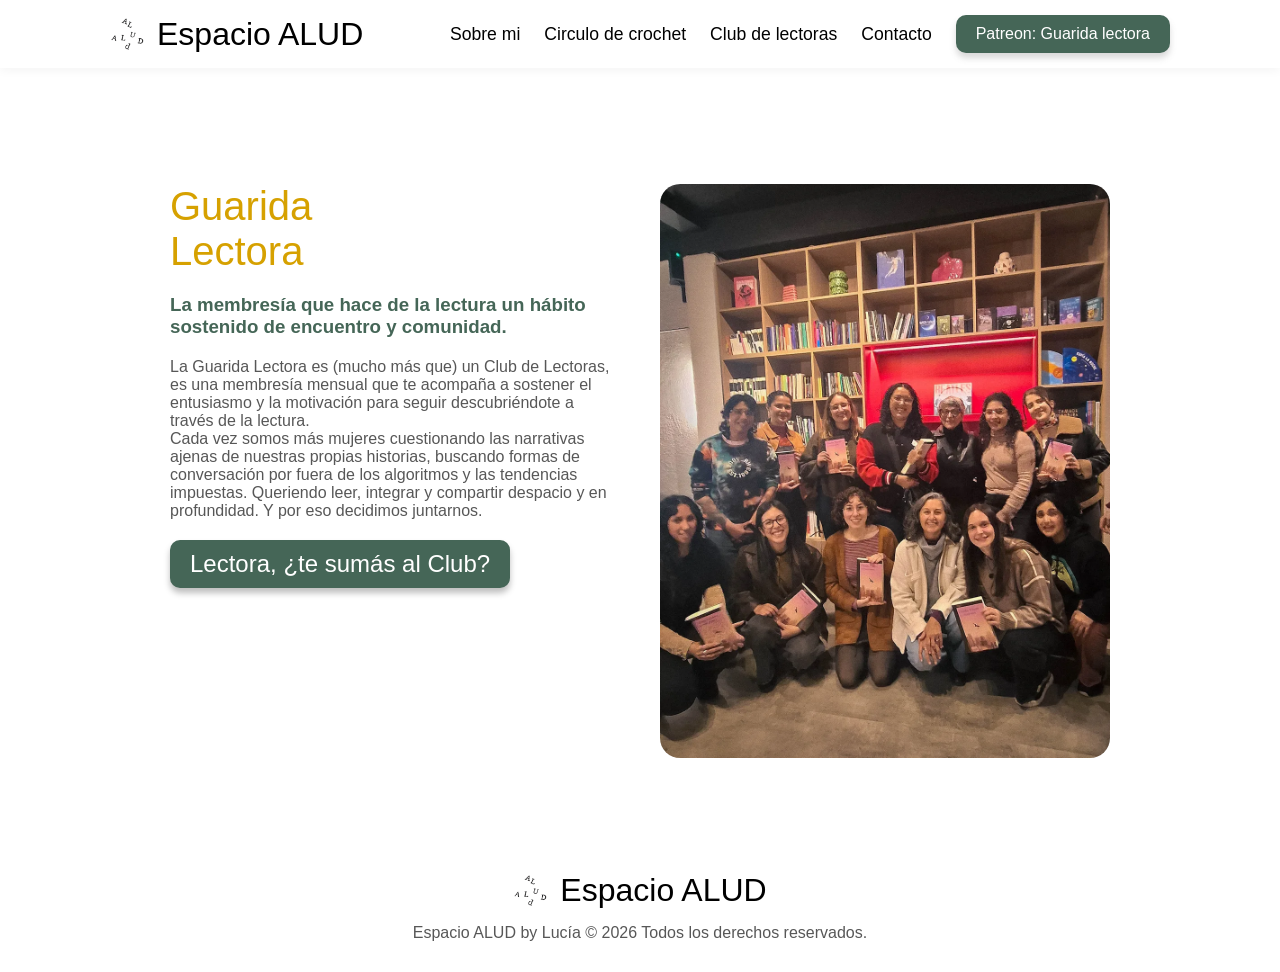
==== pages/club.html @ c3c33a07 "compression de todas las imagenes y formato webp" ====
<!DOCTYPE html>
<html lang="en">

<head>
    <meta charset="UTF-8">
    <meta name="viewport" content="width=device-width, initial-scale=1.0">
    <link rel="stylesheet" href="../styles/style.css">

    <title>Club de Lectoras en Montevideo 📚 | Espacio ALUD</title>
    <link rel="shortcut icon" href="../assets/img/Logo ALUDSINFONDO - copia.png" type="image/ea-icon">

    <meta name="keywords"
        content="club de lectura montevideo, club de lectoras, libros montevideo, guarida lectora, Espacio ALUD">
    <meta name="description"
        content="Sumate al Club de Lectoras de Espacio ALUD. Un grupo para compartir lecturas, debates y comunidad presencial u online.">
    <meta name="owner" content="Lucía Valdez">
    <meta name="author" content="Federico Garcia">

    <!-- OPEN GRAPH ESPECÍFICO DEL CLUB -->
    <meta property="og:title" content="Club de Lectoras 📚 | Espacio ALUD">
    <meta property="og:description"
        content="Un espacio para reunirnos a leer, debatir y compartir nuestro amor por los libros.">
    <meta property="og:url" content="https://fedegr11.github.io/espacioAlud/pages/club.html">
    <meta property="og:image" content="https://raw.githubusercontent.com/FedeGR11/espacioAlud/refs/heads/main/assets/img/Logo%20ALUDSINFONDO%20-%20copia.png">
</head>

<body>
    <header class="header">

        <div class="header-contenido">
            <div class="brand">
                <a href="../index.html" class="logo-link">
                    <img src="../assets/img/Logo ALUDSINFONDO.webp" alt="Logo de Espacio Alud" class="logo-img">
                    <h4 class="logo-nombre">Espacio ALUD</h4>
                </a>
            </div>
            <input type="checkbox" id="menu-toggle" class="menu-toggle">
            <label for="menu-toggle" class="btn-header">
                <span></span>
                <span></span>
                <span></span>
            </label>

            <nav class="nav-menu">

                <ul class="menu">
                    <li class="menu-item">
                        <a class="menu-link" href="./sobremi.html">Sobre mi</a>
                    </li>
                    <li class="menu-item">
                        <a class="menu-link" href="./crochet.html">Circulo de crochet</a>
                    </li>
                    <li class="menu-item">
                        <a class="menu-link" href="./club.html">Club de lectoras</a>
                    </li>
                    <li class="menu-item">
                        <a class="menu-link" href="./contacto.html">Contacto</a>
                    </li>

                    <li class="menu-item">
                        <a href="https://www.patreon.com/cw/guaridalectora/membership" class="btn-patreon"
                            target="_blank">Patreon: Guarida lectora</a>
                    </li>
                </ul>
            </nav>
        </div>
    </header>

    <main class="main-club">

        <section class="guarida-seccion">
            <div class="columna-texto-club">
                <h1>Guarida <br>
                    Lectora</h1>
                <h3>La membresía que hace de la lectura un hábito sostenido de encuentro y comunidad.</h3>

                <p>La Guarida Lectora es (mucho más que) un Club de Lectoras, es una membresía mensual que te acompaña a
                    sostener el entusiasmo y la motivación para seguir descubriéndote a través de la lectura. <br>

                    Cada vez somos más mujeres cuestionando las narrativas ajenas de nuestras propias historias,
                    buscando formas
                    de conversación por fuera de los algoritmos y las tendencias impuestas. Queriendo leer, integrar y
                    compartir
                    despacio y en profundidad. Y por eso decidimos juntarnos.</p>

                <a href="https://www.patreon.com/cw/guaridalectora/membership" class="btn-club" target="_blank">Lectora,
                    ¿te sumás al Club?</a>
            </div>

            <div class="columna-imagen-club">
                <div class="wrapper-imagen-club">
                    <img src="../assets/img/Alud-club.webp" alt="Club de Lectura Espacio Alud">
                </div>
            </div>
        </section>

    </main>

    <footer>
        <div class="footer-logo">
            <a href="../index.html" class="logo-link">
                <img src="../assets/img/Logo ALUDSINFONDO.webp" alt="Logo de Espacio Alud" class="logo-img">
                <span class="logo-nombre">Espacio ALUD</span>
            </a>
        </div>

        <p class="footer-copyright">Espacio ALUD by Lucía © 2026 Todos los derechos reservados.</p>

    </footer>
</body>

</html>
---- styles/style.css ----
.icono-box, .btn-club, .btn-patreon {
  display: flex;
  justify-content: center;
  align-items: center;
}

* {
  margin: 0;
  padding: 0;
  box-sizing: border-box;
  font-family: "Inter", sans-serif;
}

body {
  min-height: 100vh;
  display: flex;
  flex-direction: column;
  justify-content: flex-start;
  align-items: stretch;
  gap: 0;
}
@media screen and (min-width: 300px) and (max-width: 567px) {
  body {
    overflow-x: hidden;
  }
}

main {
  flex: 1;
}

a {
  text-decoration: none;
  color: #000000;
  transition: color 0.2s ease;
}
a:hover {
  color: #d6a100;
}

h1 {
  margin-bottom: 20px;
  color: #d6a100;
  font-size: 2.5rem;
  font-weight: normal;
}
@media screen and (min-width: 300px) and (max-width: 567px) {
  h1 {
    font-size: 1.8rem;
    margin-bottom: 15px;
  }
}

h3 {
  margin-bottom: 20px;
  color: #456657;
}

p {
  color: #575757;
}

input[type=number]::-webkit-inner-spin-button, input[type=number]::-webkit-outer-spin-button {
  -webkit-appearance: none;
  margin: 0;
}

.header {
  position: fixed;
  top: 0;
  left: 0;
  width: 100%;
  background-color: #ffffff;
  z-index: 1000;
  box-shadow: 0 2px 10px rgba(0, 0, 0, 0.0509803922);
}
.header .header-contenido {
  position: relative;
  display: flex;
  flex-direction: row;
  justify-content: space-between;
  align-items: center;
  gap: 0;
  max-width: 1100px;
  width: 100%;
  margin: 0 auto;
  padding: 15px 20px;
}
@media screen and (min-width: 300px) and (max-width: 567px) {
  .header .header-contenido {
    padding: 10px 15px;
  }
}
@media screen and (min-width: 568px) and (max-width: 967px) {
  .header .header-contenido {
    padding: 12px 25px;
  }
}

.brand,
.logo-link {
  display: flex;
  flex-direction: row;
  justify-content: flex-start;
  align-items: center;
  gap: 12px;
}

.logo-img {
  width: 35px;
  height: auto;
  display: block;
}

.logo-nombre {
  font-size: 2rem;
  font-weight: normal;
}
@media screen and (min-width: 300px) and (max-width: 567px) {
  .logo-nombre {
    font-size: 1.5rem;
  }
}
@media screen and (min-width: 568px) and (max-width: 967px) {
  .logo-nombre {
    font-size: 1.7rem;
  }
}

.nav-menu {
  display: flex;
  align-items: center;
}

.menu {
  list-style: none;
  padding: 0;
  margin: 0;
  display: flex;
  flex-direction: row;
  justify-content: flex-start;
  align-items: center;
  gap: 1.5rem;
  font-size: 1.1rem;
}

.menu-toggle,
.btn-header {
  display: none;
}

@media screen and (max-width: 967px) {
  .btn-header {
    display: flex;
    flex-direction: column;
    justify-content: space-between;
    width: 28px;
    height: 20px;
    cursor: pointer;
    z-index: 1001;
  }
  .btn-header span {
    display: block;
    height: 3px;
    width: 100%;
    background-color: #456657;
    border-radius: 3px;
    transition: all 0.3s ease;
  }
  .nav-menu {
    position: absolute;
    top: calc(100% - 2px);
    left: 0;
    width: 100%;
    background-color: #ffffff;
    padding: 20px 0px;
    box-shadow: 0 10px 15px rgba(0, 0, 0, 0.1019607843);
    opacity: 0;
    visibility: hidden;
    transform: translateY(-10px);
    transition: all 0.3s ease;
  }
  .menu {
    display: flex;
    flex-direction: column;
    align-items: center;
    justify-content: center;
    width: 100%;
    gap: 15px;
    text-align: center;
  }
  .menu-toggle:checked ~ .nav-menu {
    opacity: 1;
    visibility: visible;
    transform: translateY(0);
  }
  .menu-toggle:checked ~ .btn-header span:nth-child(1) {
    transform: translateY(8.5px) rotate(45deg);
  }
  .menu-toggle:checked ~ .btn-header span:nth-child(2) {
    opacity: 0;
  }
  .menu-toggle:checked ~ .btn-header span:nth-child(3) {
    transform: translateY(-8.5px) rotate(-45deg);
  }
}
footer {
  display: flex;
  flex-direction: column;
  justify-content: flex-start;
  align-items: center;
  gap: 15px;
  width: 100%;
  padding: 30px 20px;
  background-color: rgba(255, 255, 255, 0.8);
}
footer .footer-logo {
  display: flex;
  flex-direction: row;
  justify-content: flex-start;
  align-items: center;
  gap: 10px;
}
footer .footer-copyright {
  margin: 0;
}

.main-index {
  max-width: 1000px;
  margin: 100px auto 40px auto;
  padding: 20px 40px;
  overflow: hidden;
}
@media screen and (min-width: 300px) and (max-width: 567px) {
  .main-index {
    margin-top: 80px;
    padding: 15px;
  }
}

.imagen-index {
  width: 100%;
  max-height: 600px;
  overflow: hidden;
  border-radius: 20px;
}
.imagen-index img {
  width: 100%;
  height: 100%;
  max-height: 600px;
  object-fit: cover;
  display: block;
}

.index-seccion {
  display: grid;
  grid-template-columns: 1fr 1fr;
  gap: 40px;
  align-items: start;
  margin-top: 30px;
  grid-template-areas: "texto1 silla" "lu     texto2";
}
.index-seccion .index-texto1 {
  grid-area: texto1;
}
.index-seccion .img-silla {
  grid-area: silla;
}
.index-seccion .img-lu {
  grid-area: lu;
}
.index-seccion .index-texto2 {
  grid-area: texto2;
}
@media screen and (min-width: 300px) and (max-width: 567px) {
  .index-seccion {
    grid-template-columns: 1fr;
    gap: 25px;
    margin: 30px auto;
    padding: 0 10px;
    grid-template-areas: "texto1" "silla" "texto2" "lu";
  }
}

.main-club {
  margin-top: 100px;
  max-width: 100%;
  padding: 1.5rem;
}
.main-club p {
  color: #575757;
  margin-bottom: 20px;
}
@media screen and (min-width: 300px) and (max-width: 567px) {
  .main-club {
    margin-top: 80px;
    padding: 15px;
  }
}
@media screen and (min-width: 568px) and (max-width: 967px) {
  .main-club {
    margin-top: 90px;
  }
}

.guarida-seccion {
  display: grid;
  grid-template-columns: 1fr 450px;
  gap: 40px;
  align-items: start;
  justify-content: center;
  max-width: 1000px;
  margin: 60px auto;
  padding: 0 30px;
}
@media screen and (min-width: 300px) and (max-width: 567px) {
  .guarida-seccion {
    grid-template-columns: 1fr;
    gap: 25px;
    margin: 30px auto;
    padding: 0 10px;
  }
}
@media screen and (min-width: 568px) and (max-width: 967px) {
  .guarida-seccion {
    grid-template-columns: 1fr 320px;
    gap: 25px;
    padding: 0 20px;
  }
}

.columna-imagen-club {
  width: 100%;
  max-width: 450px;
}
@media screen and (min-width: 300px) and (max-width: 567px) {
  .columna-imagen-club {
    max-width: 100%;
  }
}

.wrapper-imagen-club img {
  width: 100%;
  height: auto;
  border-radius: 20px;
  display: block;
}

.btn-club {
  background-color: #456657;
  color: #ffffff;
  font-size: 1.5rem;
  padding: 10px 20px;
  border-radius: 10px;
  display: inline-block;
  box-shadow: 0 5px 6px rgba(0, 0, 0, 0.2588235294);
  transition: all 0.1s ease-in-out;
}
.btn-club:active {
  box-shadow: inset 0 5px 6px rgba(0, 0, 0, 0.26);
  transform: scale(0.98);
}
@media screen and (min-width: 300px) and (max-width: 567px) {
  .btn-club {
    font-size: 1.1rem;
    width: 100%;
    text-align: center;
  }
}

.btn-patreon {
  background-color: #456657;
  color: #ffffff;
  font-size: 1rem;
  padding: 10px 20px;
  border-radius: 10px;
  display: inline-block;
  box-shadow: 0 5px 6px rgba(107, 107, 107, 0.26);
  transition: all 0.1s ease-in-out;
}
@media screen and (min-width: 300px) and (max-width: 567px) {
  .btn-patreon {
    font-size: 0.85rem;
    padding: 6px 12px;
  }
}

.main-contacto {
  max-width: 850px;
  width: 100%;
  margin: 120px auto 40px auto;
  padding: 0 20px;
  display: flex;
  flex-direction: column;
  justify-content: flex-start;
  align-items: stretch;
  gap: 0;
}
.main-contacto h2 {
  text-align: left;
}
.main-contacto .form {
  margin-top: 20px;
  display: flex;
  flex-direction: column;
  justify-content: flex-start;
  align-items: stretch;
  gap: 10px;
  color: #575757;
}
.main-contacto .form input, .main-contacto .form textarea {
  width: 100%;
  padding: 10px;
  border: 1px solid #cccccc;
  border-radius: 6px;
}
.main-contacto .form textarea {
  height: 160px;
  resize: vertical;
}
.main-contacto .form .form-btn {
  margin-top: 20px;
  width: auto;
  padding: 12px 24px;
  background-color: #456657;
  color: #ffffff;
  font-weight: 800;
  font-size: 1.25rem;
  border-radius: 10px;
  border: none;
  cursor: pointer;
}
@media screen and (min-width: 300px) and (max-width: 567px) {
  .main-contacto .form .form-btn {
    width: 100%;
    font-size: 1.1rem;
  }
}
@media screen and (min-width: 300px) and (max-width: 567px) {
  .main-contacto {
    margin-top: 80px;
    padding: 15px;
  }
}
@media screen and (min-width: 568px) and (max-width: 967px) {
  .main-contacto {
    margin-top: 90px;
  }
}

.section-vias {
  display: flex;
  flex-direction: row;
  justify-content: flex-start;
  align-items: stretch;
  gap: 40px;
  width: 100%;
  max-width: 1100px;
  margin: 60px auto;
  padding: 0 20px;
}
@media screen and (min-width: 300px) and (max-width: 567px) {
  .section-vias {
    flex-direction: column;
    gap: 25px;
    margin: 30px auto;
    padding: 0 10px;
  }
}
@media screen and (min-width: 568px) and (max-width: 967px) {
  .section-vias {
    gap: 20px;
    padding: 0 20px;
  }
}

.columna-info {
  flex: 1;
  background-color: #ffffff;
  border: 1px solid #dddddd;
  border-radius: 20px;
  padding: 30px 25px;
  box-shadow: 0 4px 15px rgba(0, 0, 0, 0.03);
  font-size: 0.95rem;
}

.subtitulo-mapa {
  color: #666666;
  margin-bottom: 15px;
}

.mapa-container {
  border-radius: 16px;
  overflow: hidden;
  box-shadow: 0 4px 12px rgba(0, 0, 0, 0.08);
}

.columna-instagram {
  flex: 1;
  background-color: #ffffff;
  border: 1px solid #dddddd;
  border-radius: 20px;
  padding: 30px 25px;
  box-shadow: 0 4px 15px rgba(0, 0, 0, 0.03);
  height: fit-content;
}
.columna-instagram h4 {
  font-weight: normal;
}

.tarjeta-instagram {
  display: flex;
  flex-direction: column;
  justify-content: flex-start;
  align-items: stretch;
  gap: 0;
}
.tarjeta-instagram h4 {
  margin: 0 0 8px 0;
  font-size: 1.4rem;
  color: #333333;
}
.tarjeta-instagram p {
  color: #666666;
  font-size: 0.95rem;
  margin-bottom: 20px;
}

.btn-instagram {
  display: inline-block;
  width: fit-content;
  background-color: #2e4d40;
  color: #ffffff;
  padding: 10px 18px;
  border-radius: 8px;
  font-size: 0.9rem;
  font-weight: 500;
  transition: background-color 0.2s ease;
}

.icono-box {
  width: 40px;
  height: 40px;
  background-color: #f9f9f9;
  border: 1px solid #eeeeee;
  border-radius: 50%;
  font-size: 1.2rem;
  margin-bottom: 15px;
}

.main-crochet {
  max-width: 1000px;
  margin: 100px auto 40px auto;
  padding: 20px 40px;
  overflow: hidden;
}
@media screen and (min-width: 300px) and (max-width: 567px) {
  .main-crochet {
    margin-top: 80px;
    padding: 15px;
  }
}
@media screen and (min-width: 568px) and (max-width: 967px) {
  .main-crochet {
    margin-top: 90px;
  }
}

.imagen-crochet {
  width: 100%;
  max-width: 600px;
  overflow: hidden;
  border-radius: 20px;
}
.imagen-crochet img {
  width: 100%;
  height: 100%;
  object-fit: cover;
  display: block;
}

.circulo-crochet {
  display: grid;
  grid-template-columns: 1fr 1fr;
  gap: 40px;
  align-items: start;
  margin-top: 30px;
  grid-template-areas: "texto1   aguja" "texto2   aguja" "amigrumi texto3" "amigrumi texto4";
}
.circulo-crochet .crochet-texto1 {
  grid-area: texto1;
}
.circulo-crochet .crochet-texto2 {
  grid-area: texto2;
  font-size: 1.1rem;
}
.circulo-crochet .img-aguja {
  grid-area: aguja;
}
.circulo-crochet .img-amigrumi {
  grid-area: amigrumi;
}
.circulo-crochet .crochet-texto3 {
  grid-area: texto3;
}
.circulo-crochet .crochet-texto4 {
  grid-area: texto4;
  font-size: 1.1rem;
}
@media screen and (min-width: 300px) and (max-width: 567px) {
  .circulo-crochet {
    grid-template-columns: 1fr;
    gap: 25px;
    margin: 30px auto;
    padding: 0 10px;
    grid-template-areas: "texto1" "texto2" "aguja" "texto3" "amigrumi" "texto4";
  }
}

.main-sobre-mi {
  margin-top: 100px;
}
@media screen and (min-width: 300px) and (max-width: 567px) {
  .main-sobre-mi {
    margin-top: 80px;
    padding: 15px;
  }
}
@media screen and (min-width: 568px) and (max-width: 967px) {
  .main-sobre-mi {
    margin-top: 90px;
  }
}

.seccion-sobre-mi {
  display: grid;
  grid-template-columns: minmax(300px, 400px) 300px;
  gap: 20px;
  justify-content: center;
  align-items: start;
  max-width: 1000px;
  margin: 60px auto;
  padding: 0 20px;
}
@media screen and (min-width: 300px) and (max-width: 567px) {
  .seccion-sobre-mi {
    grid-template-columns: 1fr;
    gap: 25px;
    margin: 30px auto;
    padding: 0 10px;
  }
}

.columna-texto {
  max-width: 350px;
}
.columna-texto .intro {
  font-size: 1.3rem;
  margin-bottom: 20px;
}
@media screen and (min-width: 300px) and (max-width: 567px) {
  .columna-texto {
    max-width: 100%;
  }
}
@media screen and (min-width: 568px) and (max-width: 967px) {
  .columna-texto {
    max-width: 100%;
  }
}

@media screen and (min-width: 300px) and (max-width: 567px) {
  .columna-imagen-sobre-mi {
    max-width: 100%;
  }
}
.columna-imagen-sobre-mi img {
  width: 100%;
  height: auto;
  display: block;
  border-radius: 20px;
}

/*# sourceMappingURL=style.css.map */
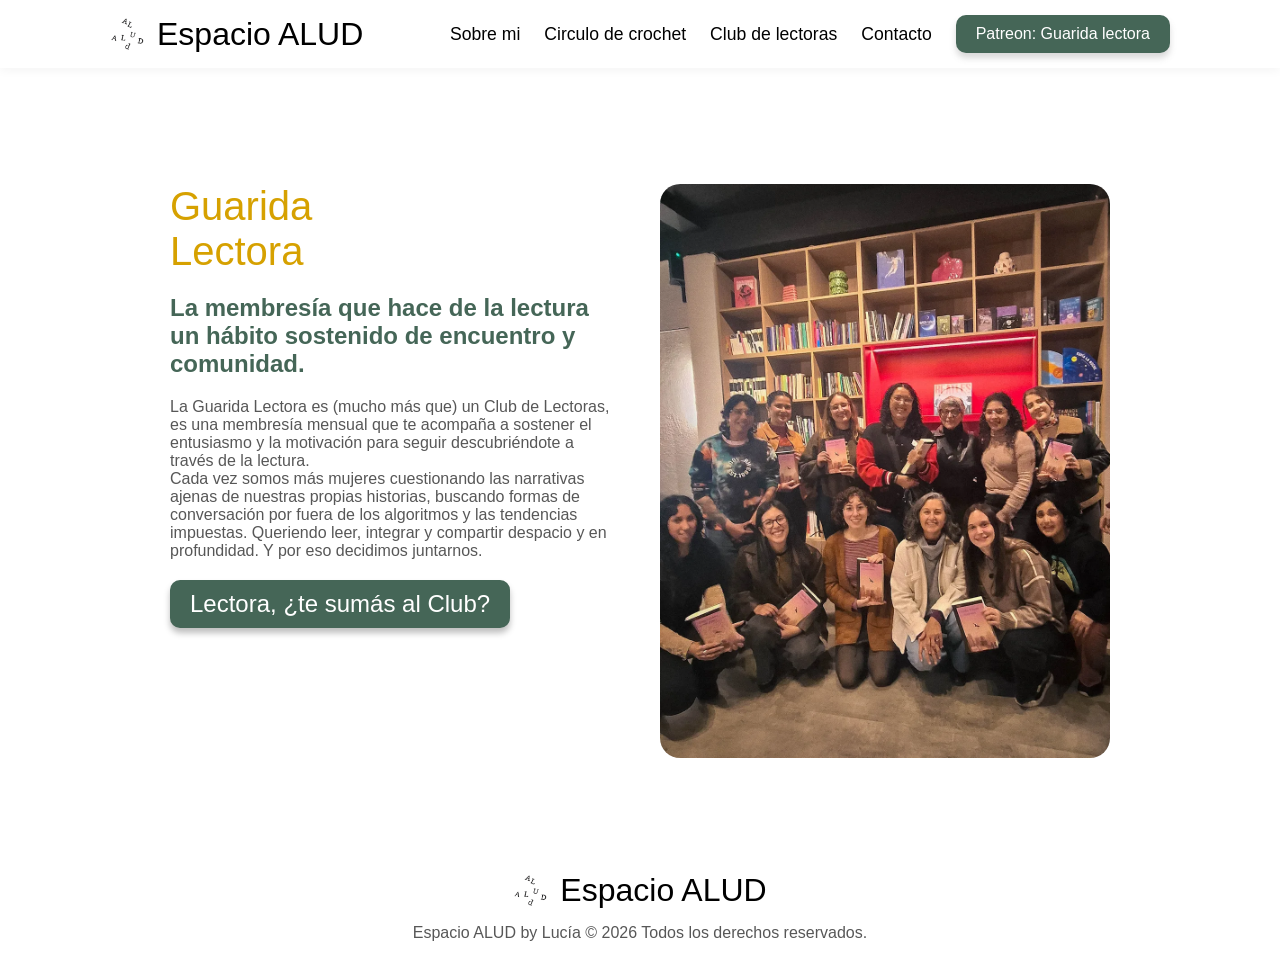
==== commit 651b469e: "Correcciones de ticher, agrego readme" ====
--- a/pages/club.html
+++ b/pages/club.html
@@ -1,5 +1,5 @@
 <!DOCTYPE html>
-<html lang="en">
+<html lang="es">
 
 <head>
     <meta charset="UTF-8">
@@ -7,7 +7,7 @@
     <link rel="stylesheet" href="../styles/style.css">
 
     <title>Club de Lectoras en Montevideo 📚 | Espacio ALUD</title>
-    <link rel="shortcut icon" href="../assets/img/Logo ALUDSINFONDO - copia.png" type="image/ea-icon">
+    <link rel="shortcut icon" href="../assets/img/LogoALUDSINFONDO.png" type="image/x-icon">
 
     <meta name="keywords"
         content="club de lectura montevideo, club de lectoras, libros montevideo, guarida lectora, Espacio ALUD">
@@ -22,6 +22,7 @@
         content="Un espacio para reunirnos a leer, debatir y compartir nuestro amor por los libros.">
     <meta property="og:url" content="https://fedegr11.github.io/espacioAlud/pages/club.html">
     <meta property="og:image" content="https://raw.githubusercontent.com/FedeGR11/espacioAlud/refs/heads/main/assets/img/Logo%20ALUDSINFONDO%20-%20copia.png">
+    <meta property="og:type" content="website">
 </head>
 
 <body>
@@ -30,7 +31,7 @@
         <div class="header-contenido">
             <div class="brand">
                 <a href="../index.html" class="logo-link">
-                    <img src="../assets/img/Logo ALUDSINFONDO.webp" alt="Logo de Espacio Alud" class="logo-img">
+                    <img src="../assets/img/LogoALUDSINFONDO.webp" alt="Logo de Espacio Alud" class="logo-img">
                     <h4 class="logo-nombre">Espacio ALUD</h4>
                 </a>
             </div>
@@ -72,7 +73,7 @@
             <div class="columna-texto-club">
                 <h1>Guarida <br>
                     Lectora</h1>
-                <h3>La membresía que hace de la lectura un hábito sostenido de encuentro y comunidad.</h3>
+                <h2>La membresía que hace de la lectura un hábito sostenido de encuentro y comunidad.</h2>
 
                 <p>La Guarida Lectora es (mucho más que) un Club de Lectoras, es una membresía mensual que te acompaña a
                     sostener el entusiasmo y la motivación para seguir descubriéndote a través de la lectura. <br>
@@ -99,7 +100,7 @@
     <footer>
         <div class="footer-logo">
             <a href="../index.html" class="logo-link">
-                <img src="../assets/img/Logo ALUDSINFONDO.webp" alt="Logo de Espacio Alud" class="logo-img">
+                <img src="../assets/img/LogoALUDSINFONDO.webp" alt="Logo de Espacio Alud" class="logo-img">
                 <span class="logo-nombre">Espacio ALUD</span>
             </a>
         </div>
--- a/styles/style.css
+++ b/styles/style.css
@@ -51,7 +51,7 @@
   }
 }
 
-h3 {
+h2 {
   margin-bottom: 20px;
   color: #456657;
 }
@@ -256,9 +256,13 @@
   display: grid;
   grid-template-columns: 1fr 1fr;
   gap: 40px;
-  align-items: start;
+  align-items: center;
   margin-top: 30px;
-  grid-template-areas: "texto1 silla" "lu     texto2";
+  grid-template-areas: "titulo titulo" "texto1 silla" "lu     texto2";
+}
+.index-seccion h1 {
+  grid-area: titulo;
+  width: 100%;
 }
 .index-seccion .index-texto1 {
   grid-area: texto1;
@@ -278,7 +282,11 @@
     gap: 25px;
     margin: 30px auto;
     padding: 0 10px;
-    grid-template-areas: "texto1" "silla" "texto2" "lu";
+    grid-template-areas: "titulo" "texto1" "silla" "texto2" "lu";
+  }
+  .index-seccion .index-texto1,
+  .index-seccion .index-texto2 {
+    height: auto;
   }
 }
 
@@ -583,9 +591,13 @@
   display: grid;
   grid-template-columns: 1fr 1fr;
   gap: 40px;
-  align-items: start;
+  align-items: center;
   margin-top: 30px;
-  grid-template-areas: "texto1   aguja" "texto2   aguja" "amigrumi texto3" "amigrumi texto4";
+  grid-template-areas: "titulo   titulo" "texto1   aguja" "texto2   aguja" "amigrumi texto3" "amigrumi texto4";
+}
+.circulo-crochet h1 {
+  grid-area: titulo;
+  width: 100%;
 }
 .circulo-crochet .crochet-texto1 {
   grid-area: texto1;
@@ -613,7 +625,7 @@
     gap: 25px;
     margin: 30px auto;
     padding: 0 10px;
-    grid-template-areas: "texto1" "texto2" "aguja" "texto3" "amigrumi" "texto4";
+    grid-template-areas: "titulo" "texto1" "texto2" "aguja" "texto3" "amigrumi" "texto4";
   }
 }
 
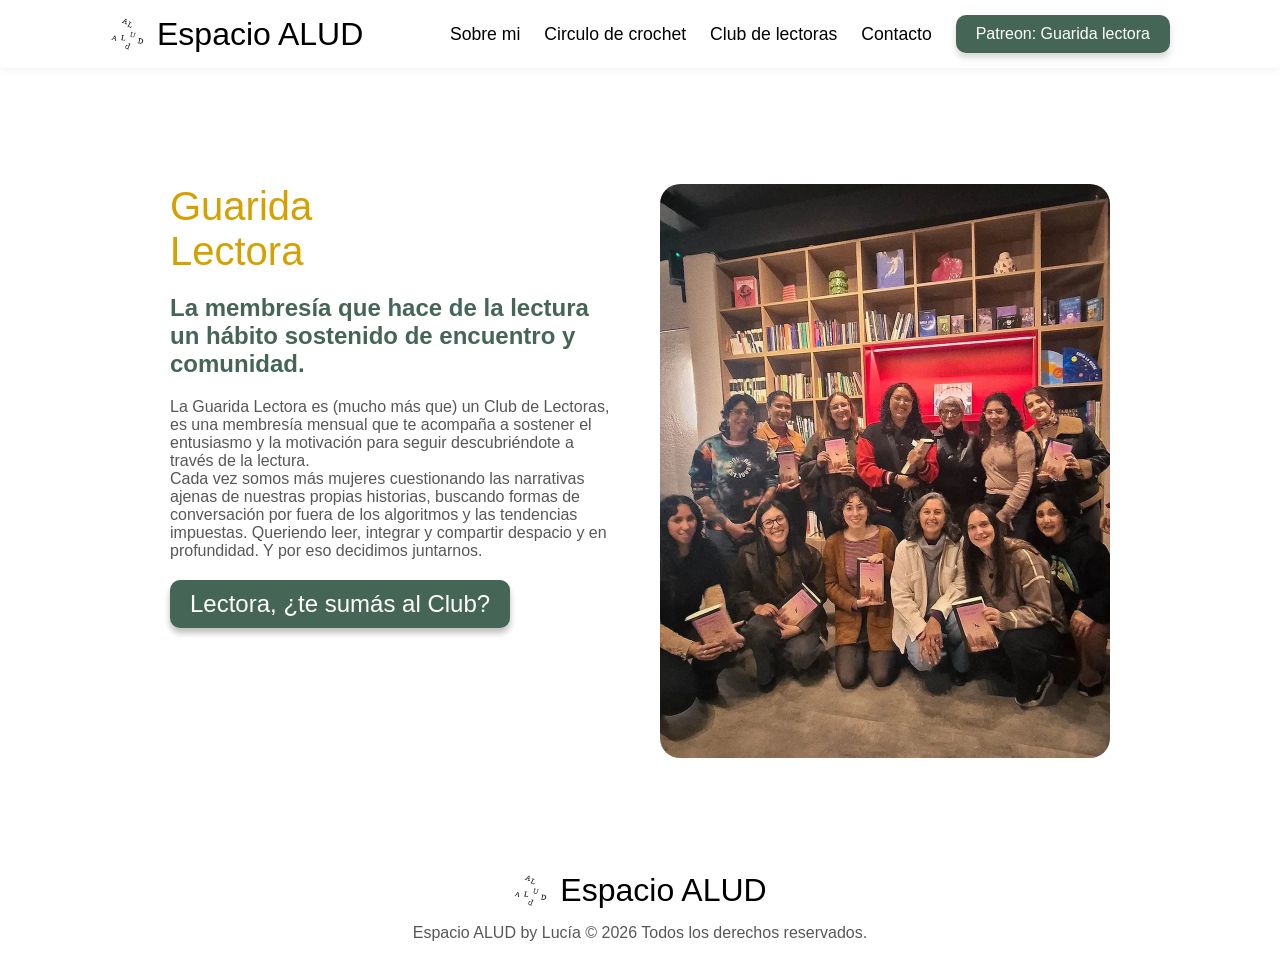
==== commit 9a2c6c62: "arreglos de CDN" ====
--- a/pages/club.html
+++ b/pages/club.html
@@ -20,8 +20,8 @@
     <meta property="og:title" content="Club de Lectoras 📚 | Espacio ALUD">
     <meta property="og:description"
         content="Un espacio para reunirnos a leer, debatir y compartir nuestro amor por los libros.">
-    <meta property="og:url" content="https://fedegr11.github.io/espacioAlud/pages/club.html">
-    <meta property="og:image" content="https://raw.githubusercontent.com/FedeGR11/espacioAlud/refs/heads/main/assets/img/Logo%20ALUDSINFONDO%20-%20copia.png">
+    <meta property="og:url" content="https://espacio-alud.vercel.app/pages/club.html">
+    <meta property="og:image" content="https://espacio-alud.vercel.app/assets/img/LogoALUDSINFONDO.png">
     <meta property="og:type" content="website">
 </head>
 
@@ -31,7 +31,7 @@
         <div class="header-contenido">
             <div class="brand">
                 <a href="../index.html" class="logo-link">
-                    <img src="../assets/img/LogoALUDSINFONDO.webp" alt="Logo de Espacio Alud" class="logo-img">
+                    <img src="../assets/img/LogoALUDSINFONDO.webp" alt="Logo de Espacio Alud" class="logo-img" width="100" height="100">
                     <h4 class="logo-nombre">Espacio ALUD</h4>
                 </a>
             </div>
@@ -100,7 +100,7 @@
     <footer>
         <div class="footer-logo">
             <a href="../index.html" class="logo-link">
-                <img src="../assets/img/LogoALUDSINFONDO.webp" alt="Logo de Espacio Alud" class="logo-img">
+                <img src="../assets/img/LogoALUDSINFONDO.webp" alt="Logo de Espacio Alud" class="logo-img" width="100" height="100">
                 <span class="logo-nombre">Espacio ALUD</span>
             </a>
         </div>
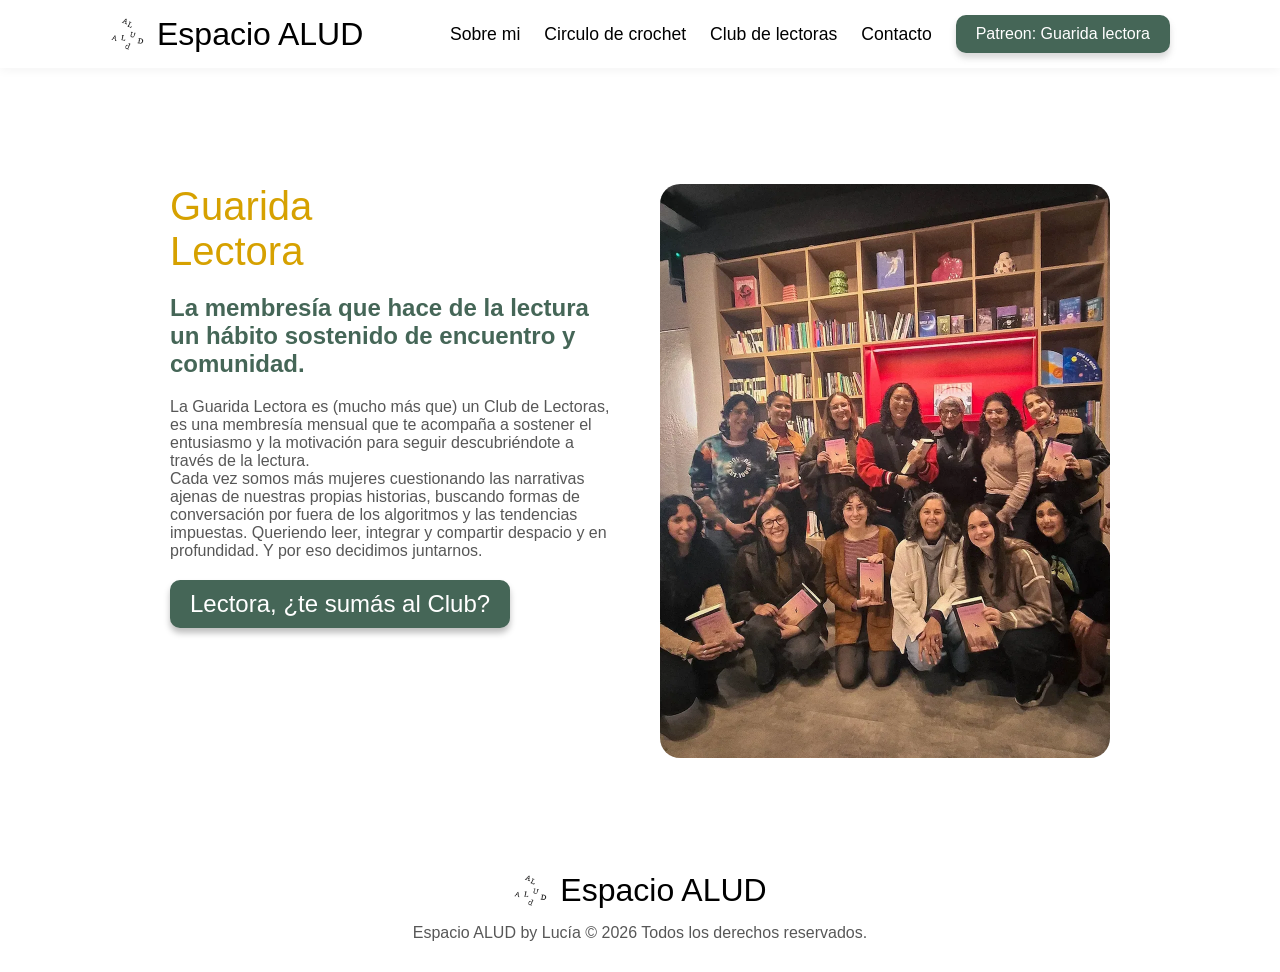
==== commit 80cf897d: "reajustes CDN en rendimieto y accesibilidad" ====
--- a/pages/club.html
+++ b/pages/club.html
@@ -4,6 +4,7 @@
 <head>
     <meta charset="UTF-8">
     <meta name="viewport" content="width=device-width, initial-scale=1.0">
+    <link rel="preload" href="../styles/style.css" as="style">
     <link rel="stylesheet" href="../styles/style.css">
 
     <title>Club de Lectoras en Montevideo 📚 | Espacio ALUD</title>
@@ -90,7 +91,7 @@
 
             <div class="columna-imagen-club">
                 <div class="wrapper-imagen-club">
-                    <img src="../assets/img/Alud-club.webp" alt="Club de Lectura Espacio Alud">
+                    <img src="../assets/img/Alud-club.webp" alt="Club de Lectura Espacio Alud" fetchpriority="high">
                 </div>
             </div>
         </section>
